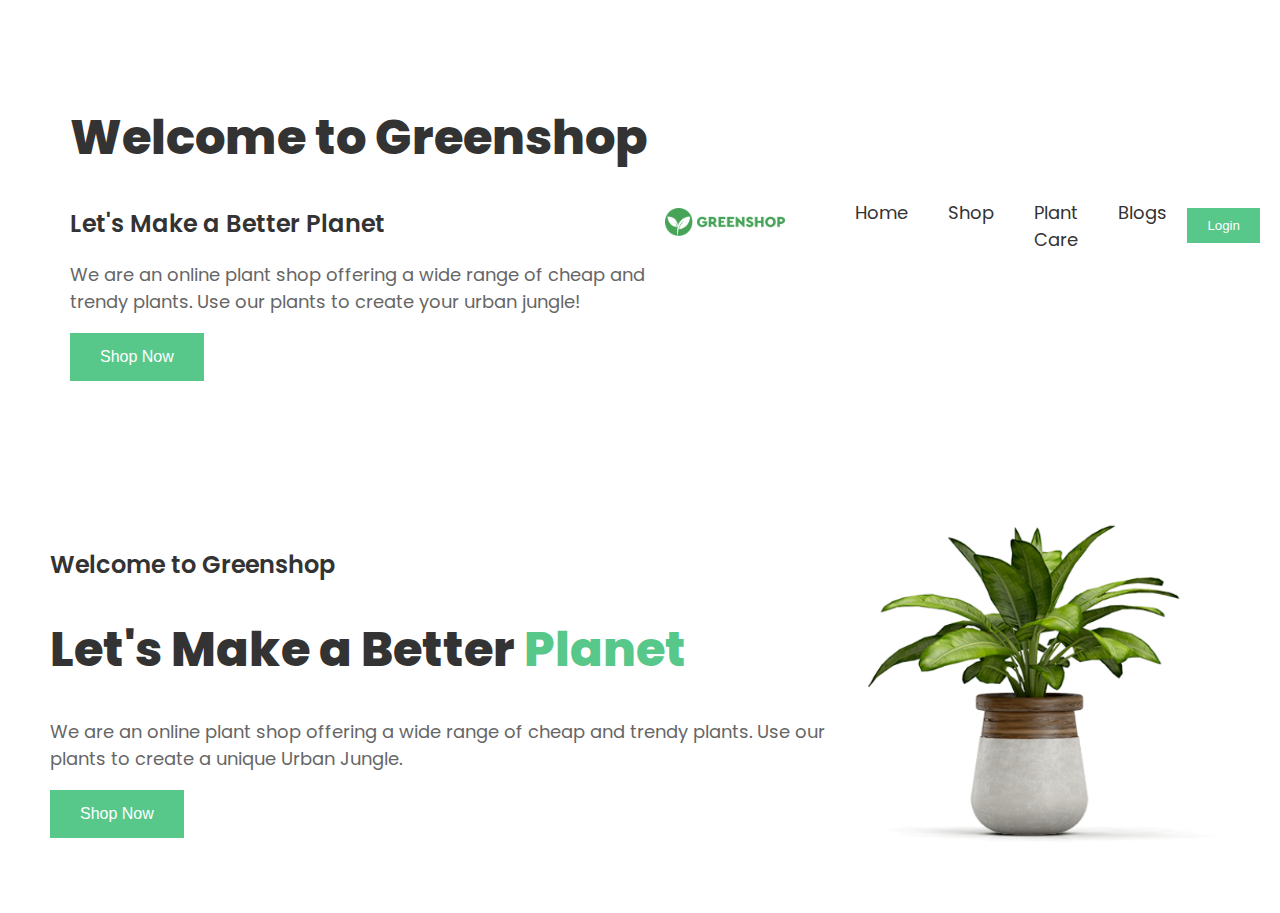
==== hw10/index.html @ 3ae1c370 "Добавлено випадаюче меню" ====
<!DOCTYPE html>
<html lang="en">
<head>
    <meta charset="UTF-8">
    <meta name="viewport" content="width=device-width, initial-scale=1.0">
    <title>Greenshop</title>
    <link rel="stylesheet" href="styles/style.css">
    <link href="https://fonts.googleapis.com/css2?family=Poppins:wght@400;600;800&display=swap" rel="stylesheet">
</head>
<body>
    <header>
        <div class="intro">
            <div class="text">
                <h1>Welcome to Greenshop</h1>
                <h2>Let's Make a Better <span class="highlight">Planet</span></h2>
                <p>We are an online plant shop offering a wide range of cheap and trendy plants. Use our plants to create your urban jungle!</p>
                <button class="shop-now">Shop Now</button>
            </div>
            <div class="logo">
                <img src="images/logo.png" alt="Greenshop Logo">
            </div>
        </div>
        <nav>
            <ul class="menu">
                <li><a href="index.html">Home</a></li>
                <li><a href="shop.html">Shop</a></li>
                <li class="dropdown">
                    <a href="#">Plant Care</a>
                    <ul class="dropdown-content">
                        <li><a href="#">Drainage</a></li>
                        <li><a href="#">Fungicides</a></li>
                        <li><a href="#">Fertilizer</a></li>
                        <li class="dropdown-right">
                            <a href="#">Priming</a>
                            <ul class="dropdown-content-right">
                                <li><a href="#">More Info 1</a></li>
                                <li><a href="#">More Info 2</a></li>
                            </ul>
                        </li>
                    </ul>
                </li>
                <li><a href="blogs.html">Blogs</a></li>
            </ul>
        </nav>
        <button class="login-btn">Login</button>
    </header>

    <main>
        <section class="intro">
            <div class="text">
                <h2>Welcome to Greenshop</h2>
                <h1>Let's Make a Better <span class="highlight">Planet</span></h1>
                <p>We are an online plant shop offering a wide range of cheap and trendy plants. Use our plants to create a unique Urban Jungle.</p>
                <button class="shop-now">Shop Now</button>
            </div>
            <div class="plant">
                <img src="images/plant.png" alt="Plant Image">
            </div>
        </section>
    </main>
</body>
</html>
---- hw10/styles/style.css ----
body {
    font-family: 'Poppins', sans-serif;
    margin: 0;
    padding: 0;
    background-color: #fff;
}

header {
    display: flex;
    justify-content: space-between;
    align-items: center;
    padding: 20px;
    background-color: #fff;
}

.logo img {
    width: 120px;
}

nav ul.menu {
    list-style: none;
    padding: 0;
    margin: 0;
    display: flex;
}

nav ul.menu > li {
    margin: 0 20px;
    position: relative;
}

nav ul.menu > li a {
    text-decoration: none;
    font-size: 18px;
    color: #333;
    padding: 5px 0;
    position: relative;
}


nav ul.menu > li a:hover {
    color: #333;
}

nav ul.menu > li:hover a::after {
    content: '';
    position: absolute;
    bottom: -5px;
    left: 0;
    right: 0;
    height: 3px;
    background-color: #57C78A; 
}


nav ul.menu .dropdown-content {
    display: none;
    position: absolute;
    top: 100%;
    left: 0;
    background-color: #e0f7da; 
    box-shadow: 0 8px 16px rgba(0, 0, 0, 0.1);
    list-style: none;
    padding: 0;
    margin: 0;
    width: 200px;
}

nav ul.menu .dropdown-content li {
    padding: 10px;
}

nav ul.menu .dropdown-content li a {
    color: #333;
    text-decoration: none;
}


nav ul.menu .dropdown-content li a::after {
    content: none;
}


nav ul.menu .dropdown:hover .dropdown-content {
    display: block;
}


nav ul.menu .dropdown-right {
    position: relative;
}

nav ul.menu .dropdown-content-right {
    display: none;
    position: absolute;
    top: 0;
    left: 100%;
    background-color: #e0f7da; 
    box-shadow: 0 8px 16px rgba(0, 0, 0, 0.1);
    list-style: none;
    padding: 0;
    margin: 0;
    width: 200px;
}

nav ul.menu .dropdown-right:hover .dropdown-content-right {
    display: block;
}

button.login-btn {
    background-color: #57C78A;
    color: #fff;
    border: none;
    padding: 10px 20px;
    cursor: pointer;
}

button.shop-now {
    background-color: #57C78A;
    color: #fff;
    padding: 15px 30px;
    border: none;
    font-size: 16px;
    cursor: pointer;
}

.main {
    text-align: center;
    padding: 50px;
}


h1 {
    font-size: 48px;
    color: #333;
    font-weight: 800;
}

h1 .highlight {
    color: #57C78A;
}

h2 {
    font-size: 24px;
    color: #333;
    font-weight: 600;
}

p {
    font-size: 18px;
    color: #666;
}

.intro {
    display: flex;
    justify-content: space-between;
    align-items: center;
    padding: 50px;
}
.intro .plant img {
    max-width: 400px;
}


@media (max-width: 768px) {
    .intro {
        flex-direction: column;
        text-align: center;
    }

    .intro .text, .intro .plant {
        max-width: 100%;
    }

    h1 {
        font-size: 36px;
    }
}
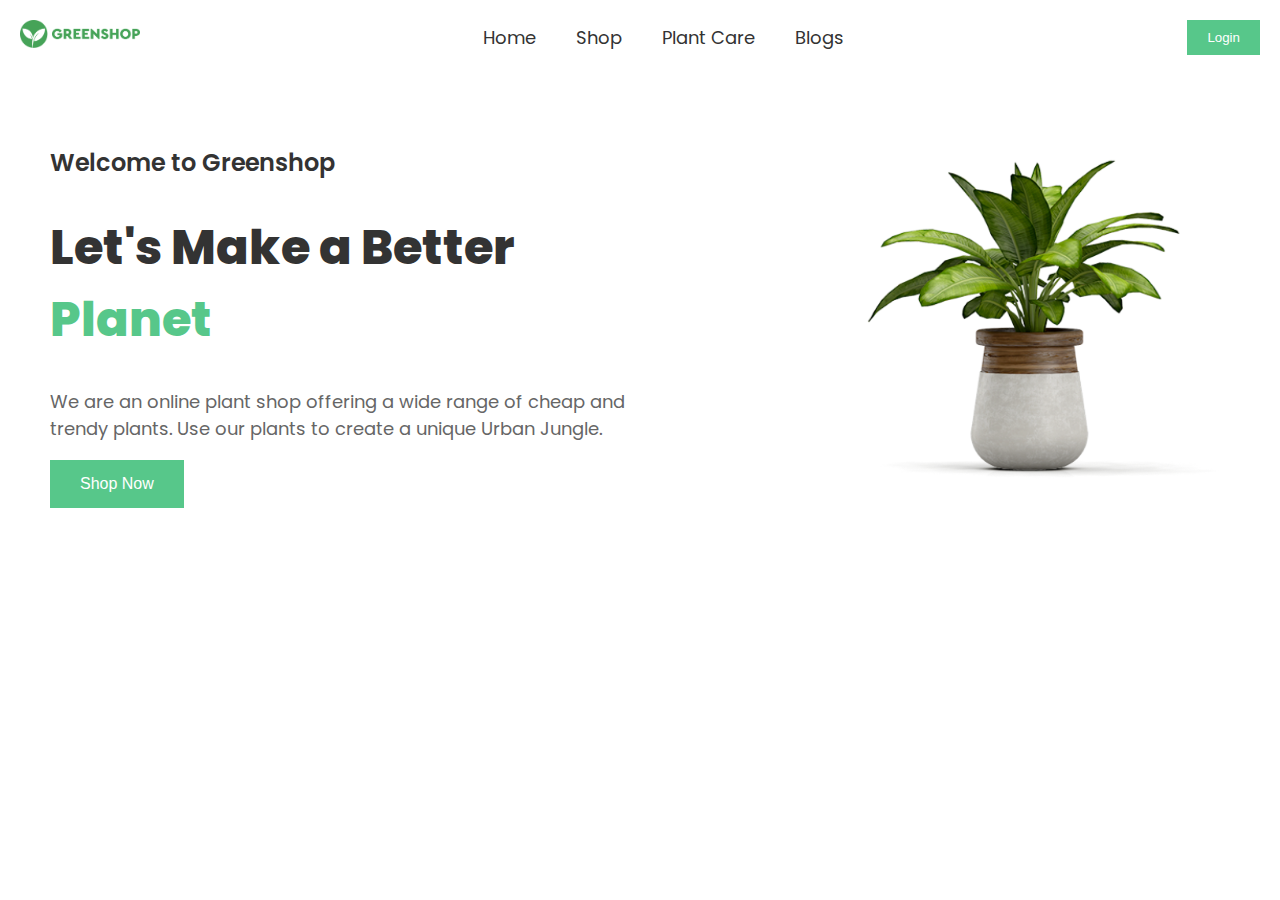
==== commit b62cd6e8: "Виправлено помилки" ====
--- a/hw10/index.html
+++ b/hw10/index.html
@@ -9,16 +9,8 @@
 </head>
 <body>
     <header>
-        <div class="intro">
-            <div class="text">
-                <h1>Welcome to Greenshop</h1>
-                <h2>Let's Make a Better <span class="highlight">Planet</span></h2>
-                <p>We are an online plant shop offering a wide range of cheap and trendy plants. Use our plants to create your urban jungle!</p>
-                <button class="shop-now">Shop Now</button>
-            </div>
-            <div class="logo">
-                <img src="images/logo.png" alt="Greenshop Logo">
-            </div>
+        <div class="logo">
+            <img src="images/logo.png" alt="Greenshop Logo">
         </div>
         <nav>
             <ul class="menu">
--- a/hw10/styles/style.css
+++ b/hw10/styles/style.css
@@ -157,6 +157,11 @@
     align-items: center;
     padding: 50px;
 }
+
+.intro .text {
+    max-width: 50%;
+}
+
 .intro .plant img {
     max-width: 400px;
 }
